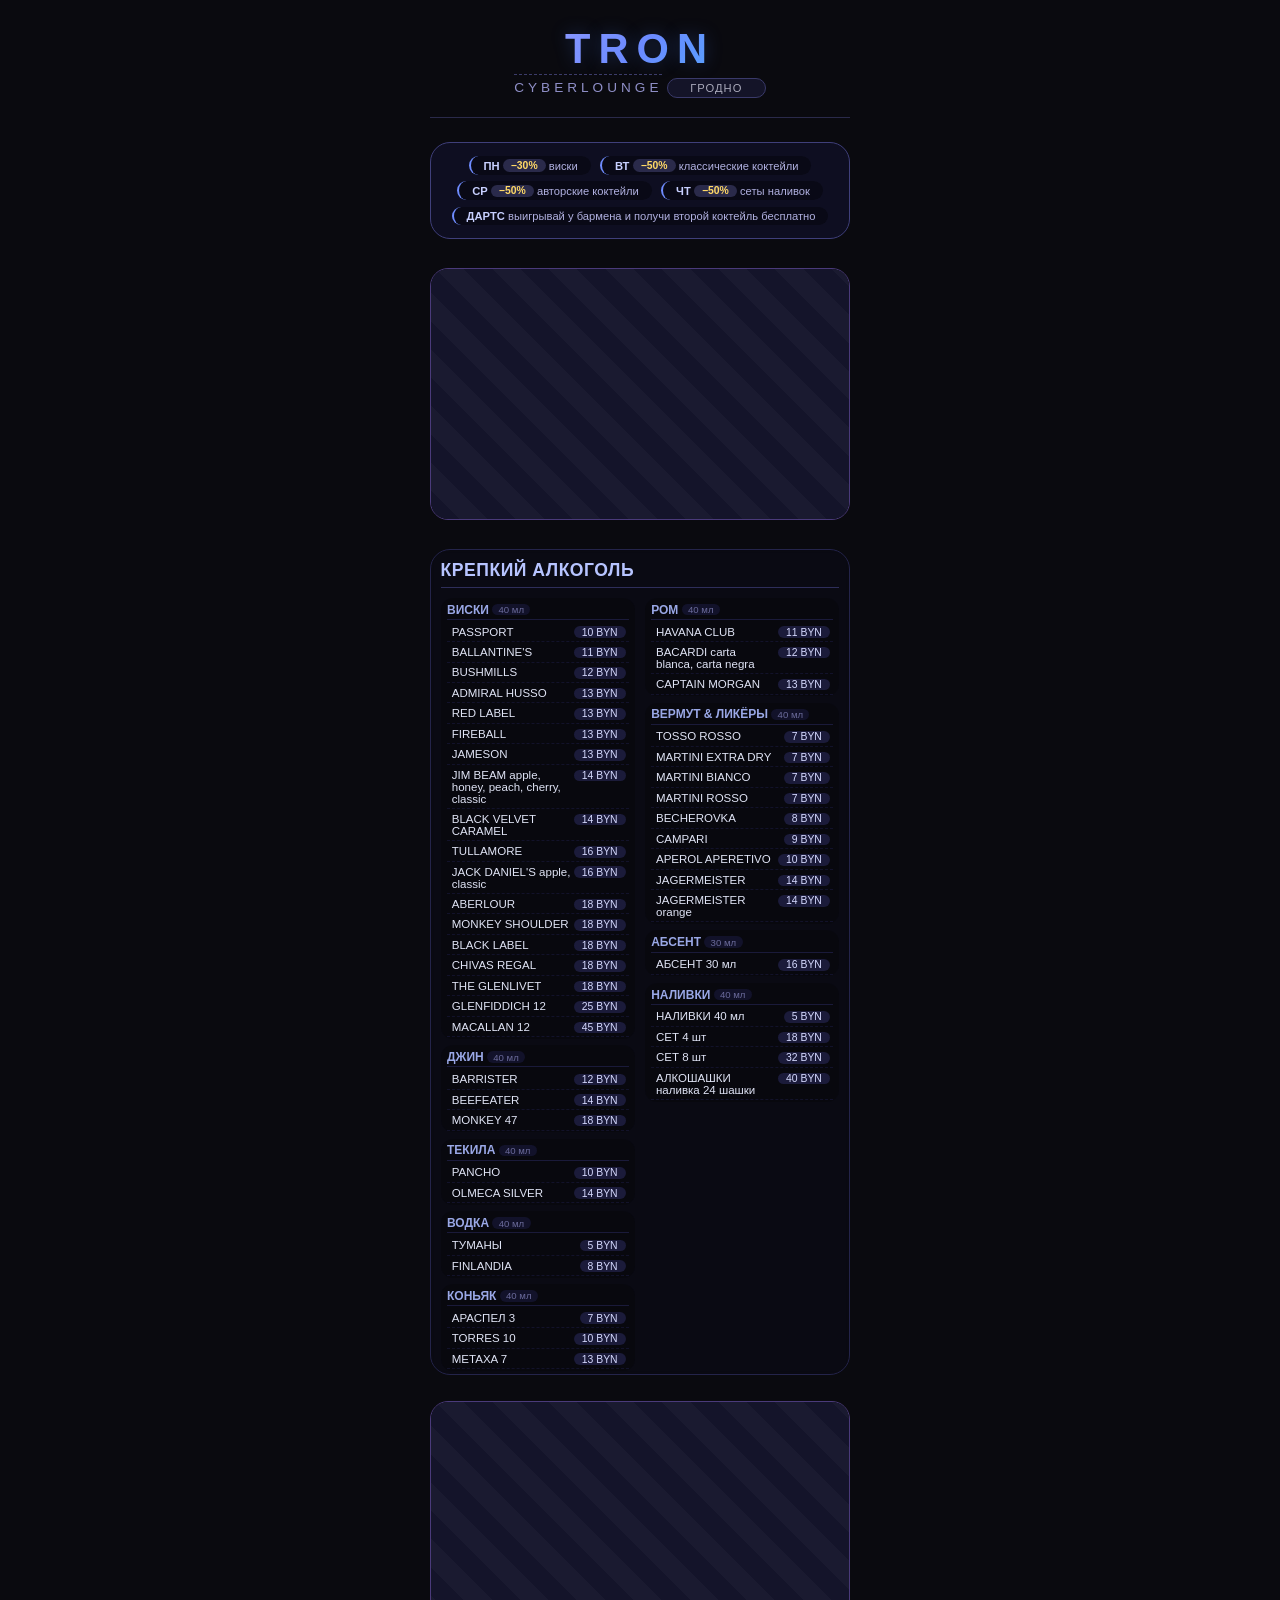
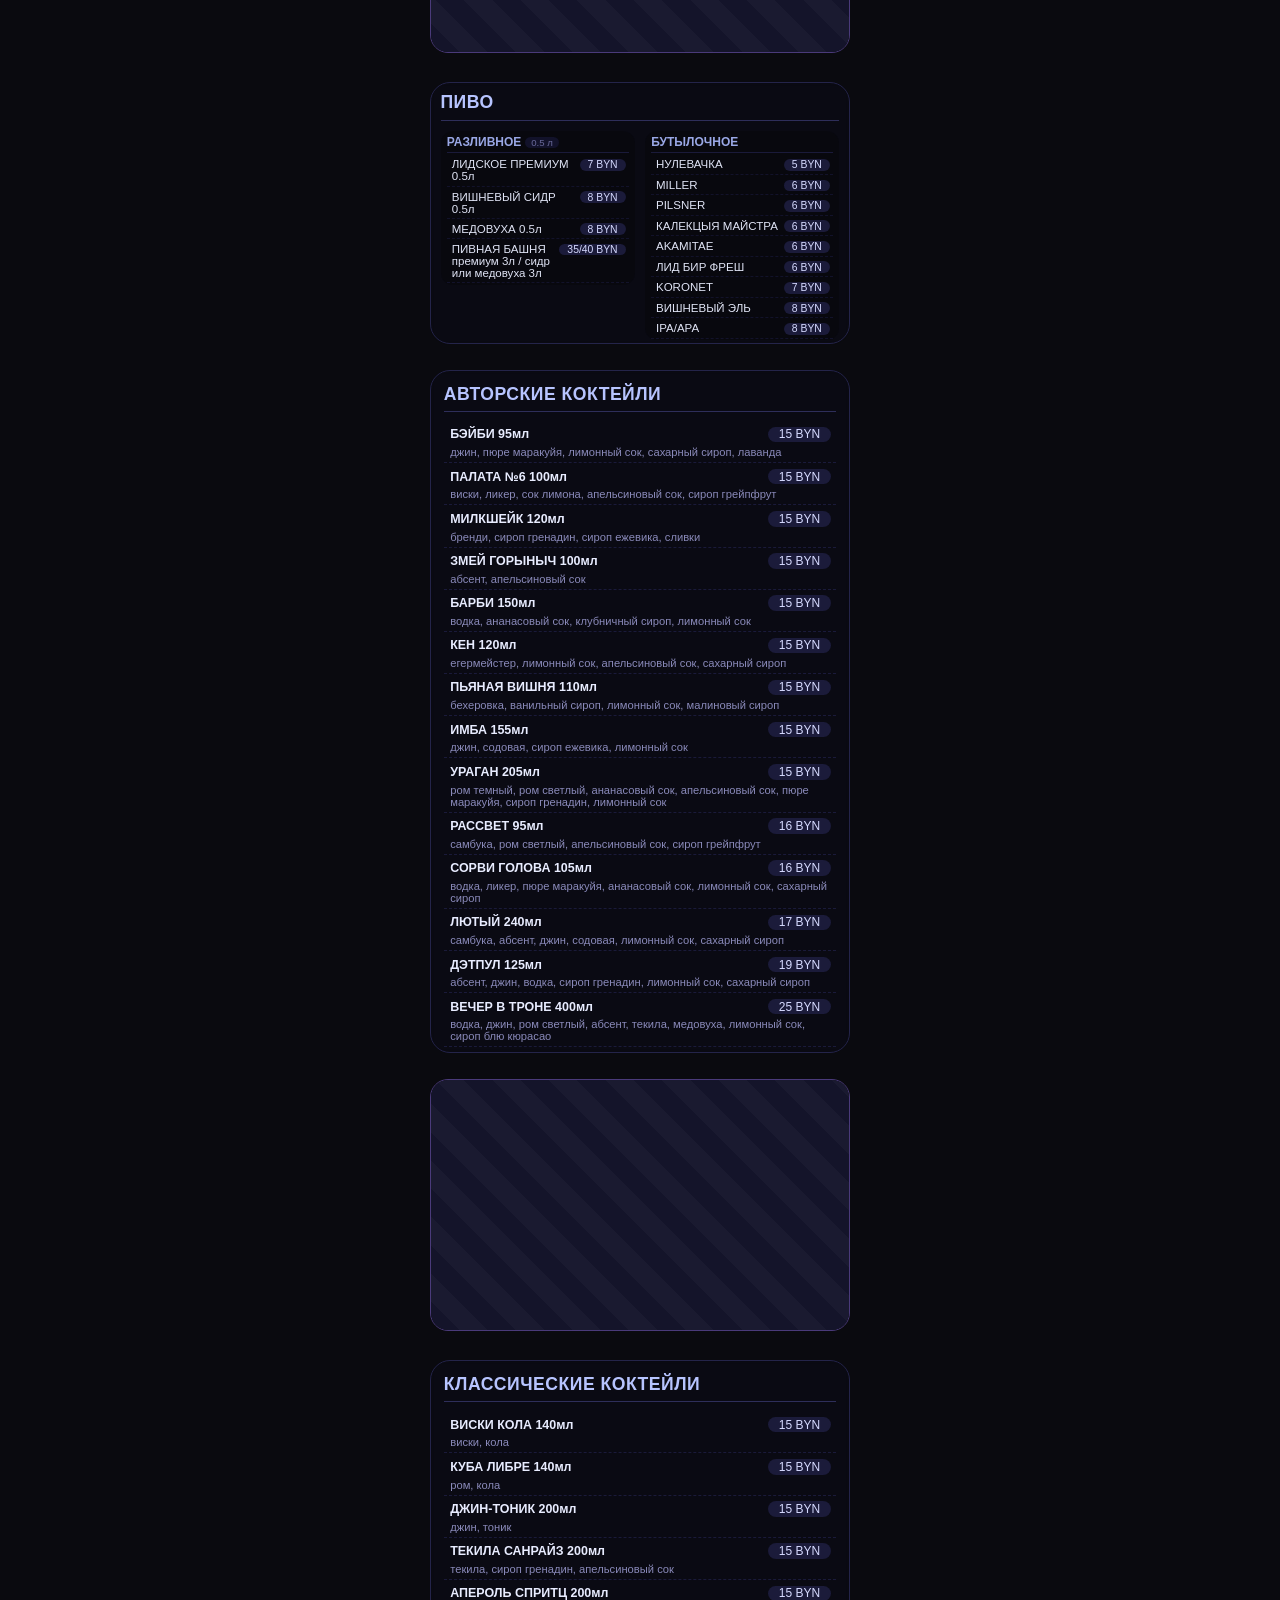
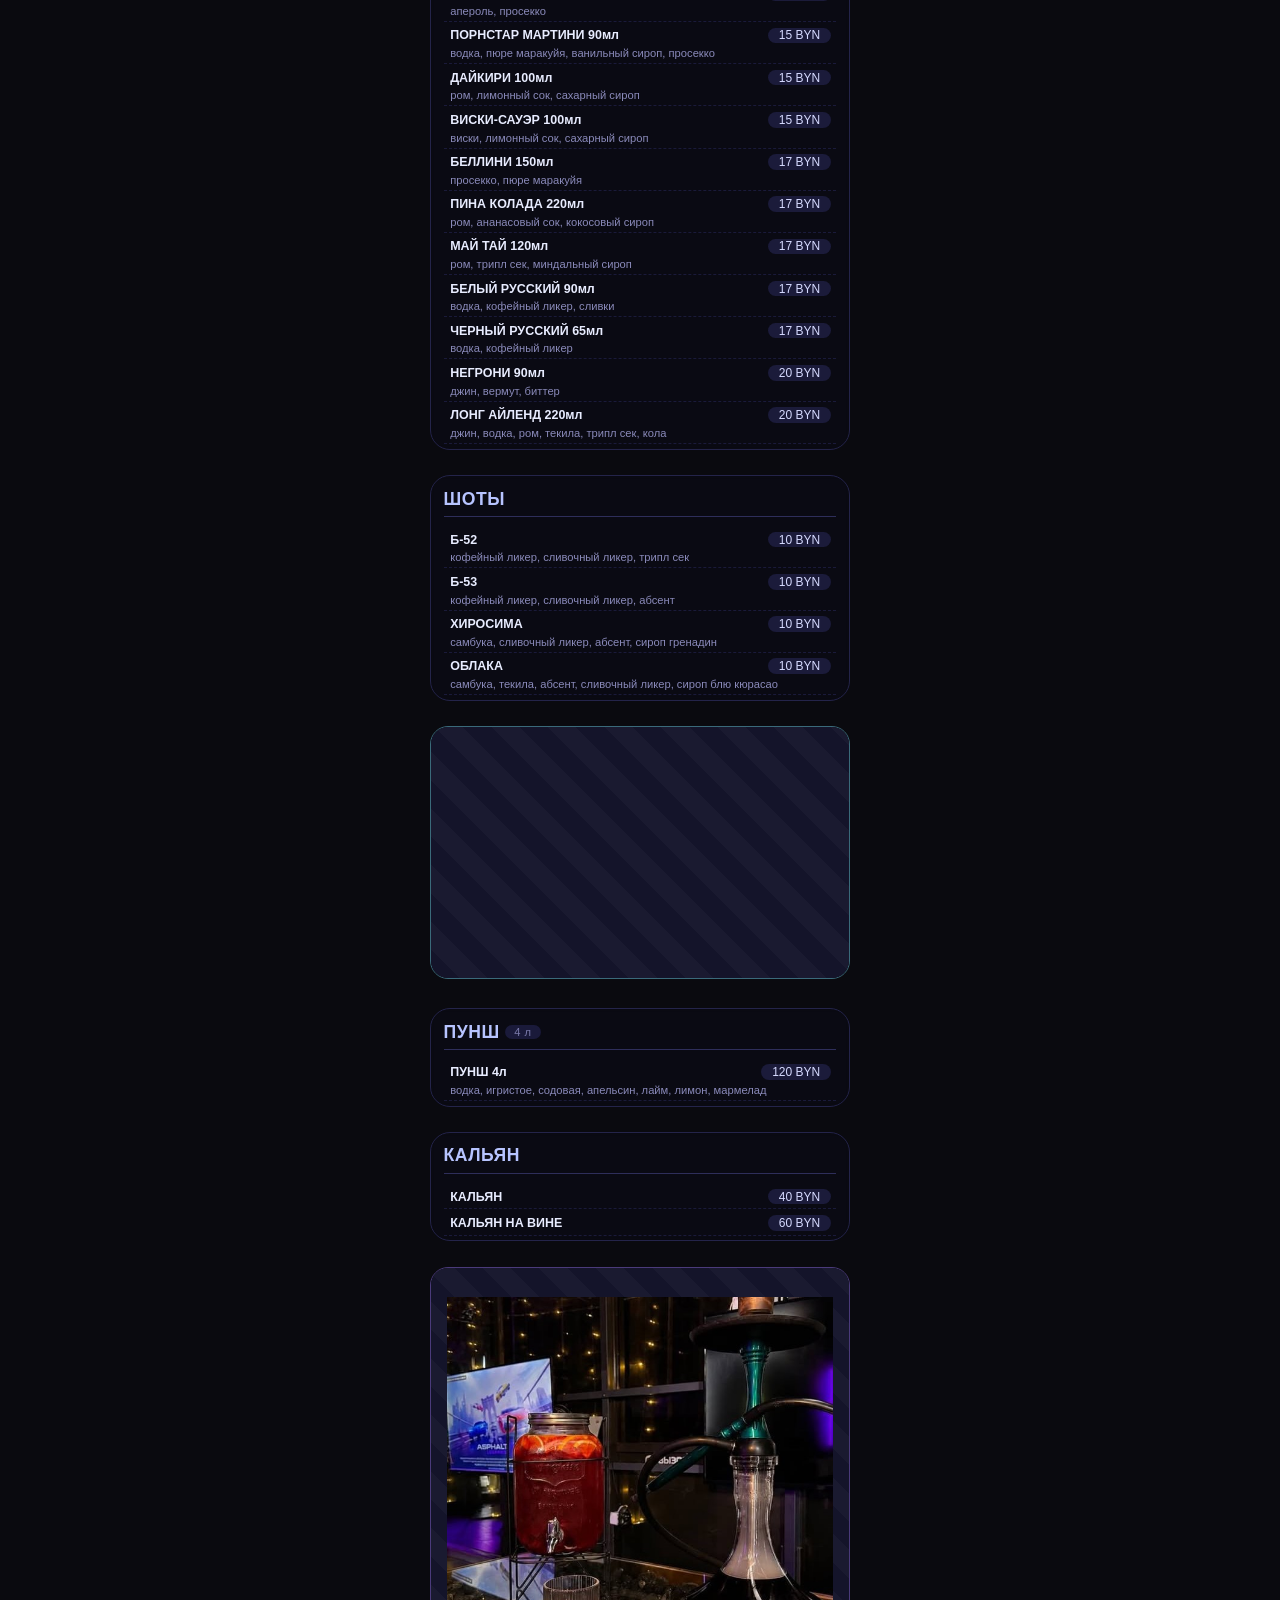
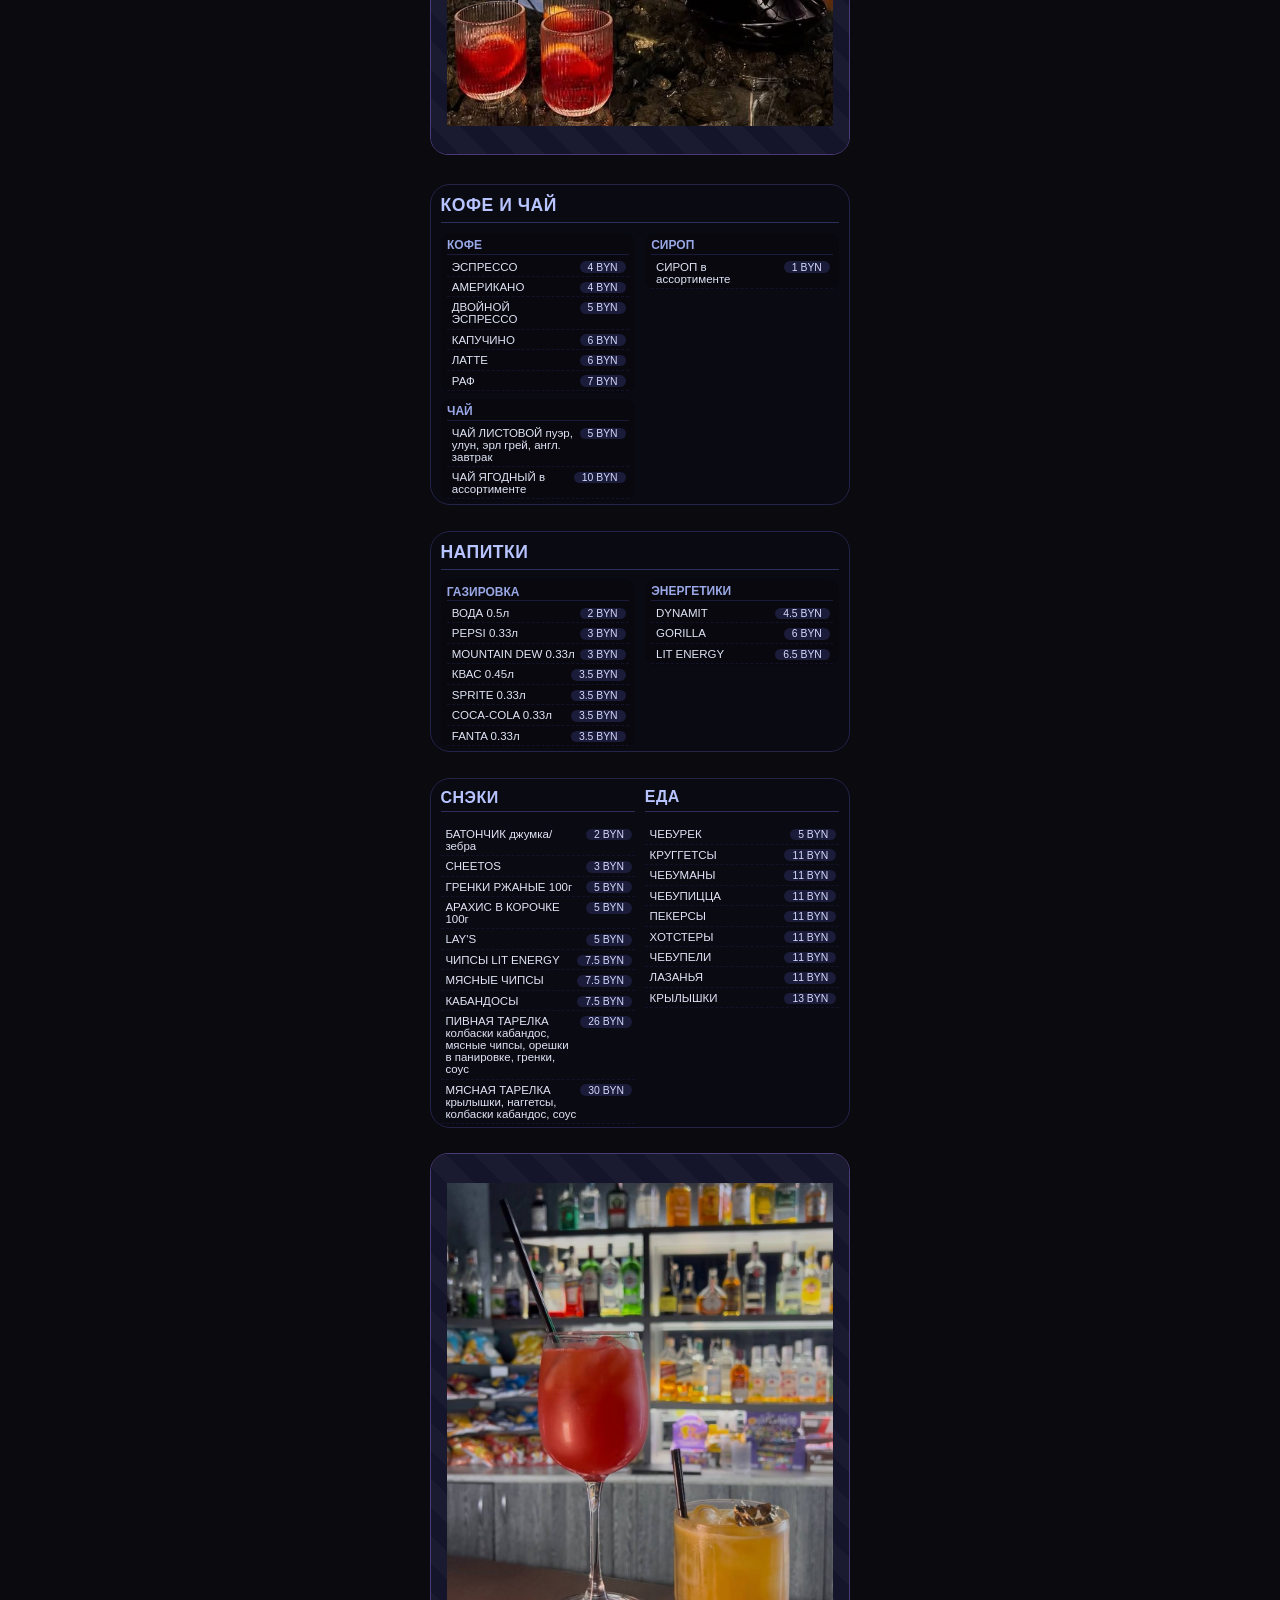
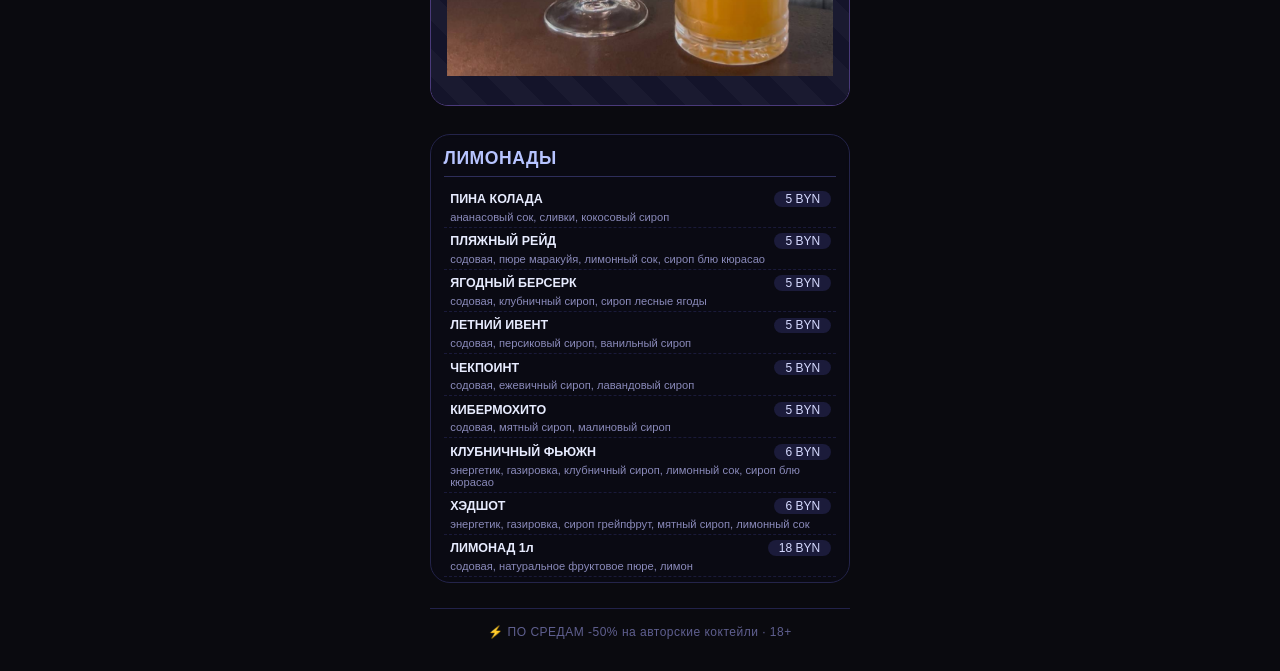
==== TronBar2/index.html @ 582d9aaa "Add files via upload" ====
<!-- ========== index.html ========== -->
<!DOCTYPE html>
<html lang="ru">
<head>
    <meta charset="UTF-8">
    <meta name="viewport" content="width=device-width, initial-scale=1.0, maximum-scale=1.0, user-scalable=yes">
    <title>Меню | Бар Трон · Гродно</title>
    <link rel="stylesheet" href="style.css">
</head>
<body>
    <div class="menu-container">

        <!-- ===== ШАПКА ===== -->
        <header class="cyber-header">
            <h1>TRON</h1>
            <div class="sub">CYBERLOUNGE</div>
            <div class="city-tag">ГРОДНО</div>
        </header>

        <!-- ===== АКЦИИ ===== -->
        <div class="promo-ribbon">
            <div class="promo-item"><span class="day">ПН</span> <span class="discount">−30%</span> <span class="desc">виски</span></div>
            <div class="promo-item"><span class="day">ВТ</span> <span class="discount">−50%</span> <span class="desc">классические коктейли</span></div>
            <div class="promo-item"><span class="day">СР</span> <span class="discount">−50%</span> <span class="desc">авторские коктейли</span></div>
            <div class="promo-item"><span class="day">ЧТ</span> <span class="discount">−50%</span> <span class="desc">сеты наливок</span></div>
            <div class="promo-item"><span class="day">ДАРТС</span> <span class="desc">выигрывай у бармена и получи второй коктейль бесплатно</span></div>
        </div>

        <!-- ===== ФОТО 1 ===== -->
        <div class="media-block photo-block">
            <div class="media-placeholder">
                <video width="100%" height="auto" autoplay muted loop playsinline>
                    <source src="1.MOV" type="video/mp4">
                    Ваш браузер не поддерживает видео.
                </video>
            </div>
        </div>

        <!-- ===== КРЕПКИЙ АЛКОГОЛЬ (2 колонки) ===== -->
        <div class="section two-col-section">
            <h2 class="section-title">КРЕПКИЙ АЛКОГОЛЬ</h2>
            <div class="two-col-grid">
                <!-- Левая колонка -->
                <div class="col">
                    <div class="sub-section">
                        <h3 class="sub-title">ВИСКИ <span class="vol">40 мл</span></h3>
                        <div class="item-grid" id="whiskey"></div>
                    </div>
                    <div class="sub-section">
                        <h3 class="sub-title">ДЖИН <span class="vol">40 мл</span></h3>
                        <div class="item-grid" id="gin"></div>
                    </div>
                    <div class="sub-section">
                        <h3 class="sub-title">ТЕКИЛА <span class="vol">40 мл</span></h3>
                        <div class="item-grid" id="tequila"></div>
                    </div>
                    <div class="sub-section">
                        <h3 class="sub-title">ВОДКА <span class="vol">40 мл</span></h3>
                        <div class="item-grid" id="vodka"></div>
                    </div>
                    <div class="sub-section">
                        <h3 class="sub-title">КОНЬЯК <span class="vol">40 мл</span></h3>
                        <div class="item-grid" id="cognac"></div>
                    </div>
                </div>
                <!-- Правая колонка -->
                <div class="col">
                    <div class="sub-section">
                        <h3 class="sub-title">РОМ <span class="vol">40 мл</span></h3>
                        <div class="item-grid" id="rum"></div>
                    </div>
                    <div class="sub-section">
                        <h3 class="sub-title">ВЕРМУТ &amp; ЛИКЁРЫ <span class="vol">40 мл</span></h3>
                        <div class="item-grid" id="liqueur"></div>
                    </div>
                    <div class="sub-section">
                        <h3 class="sub-title">АБСЕНТ <span class="vol">30 мл</span></h3>
                        <div class="item-grid" id="absinthe"></div>
                    </div>
                    <div class="sub-section">
                        <h3 class="sub-title">НАЛИВКИ <span class="vol">40 мл</span></h3>
                        <div class="item-grid" id="liqueurs"></div>
                    </div>
                </div>
            </div>
        </div>

        <!-- ===== ФОТО 2 ===== -->
        <div class="media-block photo-block">
            <div class="media-placeholder">
                <video width="100%" height="auto" autoplay muted loop playsinline>
                    <source src="2.MOV" type="video/mp4">
                    Ваш браузер не поддерживает видео.
                </video>
            </div>
        </div>

        <!-- ===== ПИВО (2 колонки) ===== -->
        <div class="section two-col-section">
            <h2 class="section-title">ПИВО</h2>
            <div class="two-col-grid">
                <div class="col">
                    <div class="sub-section">
                        <h3 class="sub-title">РАЗЛИВНОЕ <span class="vol">0.5 л</span></h3>
                        <div class="item-grid" id="draft-beer"></div>
                    </div>
                </div>
                <div class="col">
                    <div class="sub-section">
                        <h3 class="sub-title">БУТЫЛОЧНОЕ</h3>
                        <div class="item-grid" id="bottled-beer"></div>
                    </div>
                </div>
            </div>
        </div>

        <!-- ===== АВТОРСКИЕ КОКТЕЙЛИ (полная ширина, цена справа) ===== -->
        <section class="section">
            <h2 class="section-title">АВТОРСКИЕ КОКТЕЙЛИ</h2>
            <div class="item-grid full-width price-right" id="author-cocktails"></div>
        </section>

        <!-- ===== ФОТО 3 ===== -->
        <div class="media-block photo-block">
            <div class="media-placeholder">
                <video width="100%" height="auto" autoplay muted loop playsinline>
                    <source src="3.MOV" type="video/mp4">
                    Ваш браузер не поддерживает видео.
                </video>
            </div>
        </div>

        <!-- ===== КЛАССИЧЕСКИЕ КОКТЕЙЛИ (полная ширина, цена справа) ===== -->
        <section class="section">
            <h2 class="section-title">КЛАССИЧЕСКИЕ КОКТЕЙЛИ</h2>
            <div class="item-grid full-width price-right" id="classic-cocktails"></div>
        </section>

        <!-- ===== ШОТЫ (полная ширина, цена справа) ===== -->
        <section class="section">
            <h2 class="section-title">ШОТЫ</h2>
            <div class="item-grid full-width price-right" id="shots"></div>
        </section>

        <!-- ===== ВИДЕО 3 ===== -->
        <div class="media-block video-block">
            <div class="media-placeholder">
                <video width="100%" height="auto" autoplay muted loop playsinline>
                    <source src="IMG_1672.MP4" type="video/mp4">
                    Ваш браузер не поддерживает видео.
                </video>
            </div>
        </div>

        <!-- ===== ПУНШ ===== -->
        <section class="section">
            <h2 class="section-title">ПУНШ <span class="vol">4 л</span></h2>
            <div class="item-grid full-width price-right" id="punch"></div>
        </section>

        <!-- ===== КАЛЬЯН ===== -->
        <section class="section">
            <h2 class="section-title">КАЛЬЯН</h2>
            <div class="item-grid full-width" id="hookah"></div>
        </section>

        <!-- ===== ФОТО 4 ===== -->
        <div class="media-block photo-block">
            <div class="media-placeholder">
                <img src="725860027_17977106919041726_407087935219257205_n.jpg" alt="Фото бара Трон" style="width:100%; height:auto; display:block;">
            </div>
        </div>

        <!-- ===== КОФЕ И ЧАЙ (2 колонки) ===== -->
        <div class="section two-col-section">
            <h2 class="section-title">КОФЕ И ЧАЙ</h2>
            <div class="two-col-grid">
                <div class="col">
                    <div class="sub-section">
                        <h3 class="sub-title">КОФЕ</h3>
                        <div class="item-grid" id="coffee-short"></div>
                    </div>
                    <div class="sub-section">
                        <h3 class="sub-title">ЧАЙ</h3>
                        <div class="item-grid" id="tea"></div>
                    </div>
                </div>
                <div class="col">
                    <div class="sub-section">
                        <h3 class="sub-title">СИРОП</h3>
                        <div class="item-grid" id="syrup"></div>
                    </div>
                </div>
            </div>
        </div>

        <!-- ===== НАПИТКИ (2 колонки) ===== -->
        <div class="section two-col-section">
            <h2 class="section-title">НАПИТКИ</h2>
            <div class="two-col-grid">
                <div class="col">
                    <div class="sub-section">
                        <h3 class="sub-title">ГАЗИРОВКА</h3>
                        <div class="item-grid" id="soda"></div>
                    </div>
                </div>
                <div class="col">
                    <div class="sub-section">
                        <h3 class="sub-title">ЭНЕРГЕТИКИ</h3>
                        <div class="item-grid" id="energy"></div>
                    </div>
                </div>
            </div>
        </div>

        <!-- ===== СНЭКИ + ЕДА (2 колонки) ===== -->
        <div class="section two-col-section">
            <div class="two-col-grid">
                <div class="col">
                    <h2 class="section-title" style="font-size:1rem; border-bottom-color:#2e2e5a;">СНЭКИ</h2>
                    <div class="item-grid" id="snacks"></div>
                </div>
                <div class="col">
                    <h2 class="section-title" style="font-size:1rem; border-bottom-color:#2e2e5a;">ЕДА</h2>
                    <div class="item-grid" id="food"></div>
                </div>
            </div>
        </div>

        <!-- ===== ФОТО 5 ===== -->
        <div class="media-block photo-block">
            <div class="media-placeholder">
                <img src="photo_2026-07-29_14-20-45.jpg" alt="Фото бара Трон" style="width:100%; height:auto; display:block;">
            </div>
        </div>

        <!-- ===== ЛИМОНАДЫ (полная ширина, цена справа) ===== -->
        <section class="section">
            <h2 class="section-title">ЛИМОНАДЫ</h2>
            <div class="item-grid full-width price-right" id="lemonades"></div>
        </section>

        <footer class="footer-note">
            ⚡ ПО СРЕДАМ -50% на авторские коктейли · 18+
        </footer>
    </div>

    <script src="script.js"></script>
</body>
</html>
---- TronBar2/style.css ----
/* ========== style.css ========== */
* {
    margin: 0;
    padding: 0;
    box-sizing: border-box;
    font-family: -apple-system, BlinkMacSystemFont, 'Segoe UI', Roboto, Helvetica, Arial, sans-serif;
}

body {
    background: #0a0a0f;
    background-image: radial-gradient(circle at 20% 30%, #14141e 0%, #050508 100%);
    color: #e0e0f0;
    padding: 0.8rem;
    min-height: 100vh;
    display: flex;
    flex-direction: column;
    align-items: center;
}

.menu-container {
    max-width: 480px;
    width: 100%;
    margin: 0 auto;
}

/* ===== ШАПКА ===== */
.cyber-header {
    text-align: center;
    padding: 0.6rem 0 1.2rem;
    border-bottom: 1px solid #2a2a4a;
    margin-bottom: 1.5rem;
}

.cyber-header h1 {
    font-size: 2.6rem;
    font-weight: 700;
    letter-spacing: 8px;
    text-transform: uppercase;
    background: linear-gradient(135deg, #b7aaff, #6f8cff, #3cc6ff);
    -webkit-background-clip: text;
    background-clip: text;
    color: transparent;
    text-shadow: 0 0 18px rgba(70, 130, 255, 0.25);
    line-height: 1.1;
}

.cyber-header .sub {
    color: #8f8fc7;
    letter-spacing: 4px;
    font-size: 0.85rem;
    border-top: 1px dashed #3c3c6a;
    display: inline-block;
    padding-top: 0.3rem;
}

.city-tag {
    display: inline-block;
    background: rgba(60, 60, 140, 0.2);
    padding: 0.2rem 1.4rem;
    border-radius: 40px;
    font-size: 0.7rem;
    color: #aab;
    letter-spacing: 1px;
    border: 1px solid #3a3a6a;
    margin-top: 0.4rem;
}

/* ===== АКЦИИ ===== */
.promo-ribbon {
    background: rgba(16, 16, 40, 0.75);
    backdrop-filter: blur(6px);
    border: 1px solid #3f3f7a;
    border-radius: 20px;
    padding: 0.8rem 0.6rem;
    margin-bottom: 1.8rem;
    display: flex;
    flex-wrap: wrap;
    justify-content: center;
    gap: 0.4rem 0.6rem;
}

.promo-item {
    background: rgba(0, 0, 0, 0.35);
    padding: 0.2rem 0.8rem;
    border-radius: 40px;
    font-size: 0.7rem;
    font-weight: 500;
    border-left: 2px solid #6f8cff;
    display: flex;
    align-items: center;
    gap: 0.2rem;
}

.promo-item .day { color: #c8d0ff; font-weight: 700; }
.promo-item .discount { color: #ffd966; background: #2a2a4a; padding: 0.05rem 0.5rem; border-radius: 30px; font-size: 0.65rem; font-weight: 700; }
.promo-item .desc { color: #b0b0e0; }

/* ===== МЕДИА-БЛОКИ ===== */
.media-block {
    border-radius: 18px;
    overflow: hidden;
    background: #10101e;
    border: 1px solid #2d2d5a;
    margin-bottom: 1.8rem;
    min-height: 80px;
    display: flex;
    align-items: center;
    justify-content: center;
}

.photo-block { border-color: #4a3a7a; }
.video-block { border-color: #3a6a7a; }

.media-placeholder {
    width: 100%;
    padding: 1.8rem 1rem;
    text-align: center;
    color: #6a6a9a;
    background: repeating-linear-gradient(45deg, #14142a 0px, #14142a 20px, #1a1a30 20px, #1a1a30 40px);
    display: flex;
    flex-direction: column;
    gap: 0.2rem;
    font-size: 0.9rem;
}

/* ===== СЕКЦИИ ===== */
.section {
    margin-bottom: 1.6rem;
    background: rgba(10, 10, 22, 0.6);
    backdrop-filter: blur(2px);
    border-radius: 20px;
    padding: 0.8rem 0.8rem 0.3rem;
    border: 1px solid #24244a;
}

.section-title {
    font-size: 1.1rem;
    font-weight: 600;
    letter-spacing: 0.5px;
    color: #b7c4ff;
    padding-bottom: 0.4rem;
    border-bottom: 1px solid #2e2e5a;
    margin-bottom: 0.6rem;
    display: flex;
    align-items: center;
    gap: 0.3rem;
    flex-wrap: wrap;
}

.section-title .vol {
    font-size: 0.7rem;
    font-weight: 400;
    color: #7a7aaa;
    background: #1a1a3a;
    padding: 0.05rem 0.6rem;
    border-radius: 30px;
}

/* ===== ДВЕ КОЛОНКИ (РАЗДЕЛЫ) ===== */
.two-col-section {
    padding: 0.6rem 0.6rem 0.2rem;
}

.two-col-grid {
    display: grid;
    grid-template-columns: 1fr 1fr;
    gap: 0.6rem;
}

.col {
    display: flex;
    flex-direction: column;
    gap: 0.4rem;
}

.sub-section {
    background: rgba(0, 0, 0, 0.2);
    border-radius: 12px;
    padding: 0.3rem 0.4rem 0.1rem;
}

.sub-title {
    font-size: 0.75rem;
    font-weight: 600;
    color: #9aa8e6;
    padding-bottom: 0.15rem;
    border-bottom: 1px solid #1a1a3a;
    margin-bottom: 0.15rem;
    display: flex;
    align-items: center;
    gap: 0.2rem;
    flex-wrap: wrap;
}

.sub-title .vol {
    font-size: 0.6rem;
    font-weight: 400;
    color: #6a6a9a;
    background: #12122a;
    padding: 0.02rem 0.4rem;
    border-radius: 30px;
}

/* ===== ПОЗИЦИИ ВНУТРИ ПОДРАЗДЕЛОВ ===== */
.item-grid {
    display: flex;
    flex-direction: column;
    gap: 0.05rem;
}

.item-grid .menu-item {
    display: flex;
    justify-content: space-between;
    align-items: baseline;
    padding: 0.15rem 0.1rem 0.15rem 0.2rem;
    border-bottom: 1px dashed #12122a;
    font-size: 0.7rem;
    gap: 0.2rem;
}

.item-grid .menu-item .item-name {
    color: #e0e4f5;
    font-weight: 400;
    flex: 1;
    word-break: break-word;
}

.item-grid .menu-item .item-desc {
    color: #7a7aaa;
    font-size: 0.6rem;
    font-weight: 300;
    flex: 1;
    word-break: break-word;
}

.item-grid .menu-item .item-price {
    color: #d6daff;
    background: #1b1b3a;
    padding: 0.02rem 0.5rem;
    border-radius: 30px;
    font-size: 0.65rem;
    font-weight: 500;
    white-space: nowrap;
}

/* ===== ПОЛНАЯ ШИРИНА ДЛЯ КОКТЕЙЛЕЙ ===== */
.item-grid.full-width .menu-item {
    display: flex;
    flex-wrap: wrap;
    font-size: 0.78rem;
    padding: 0.3rem 0.3rem 0.25rem 0.4rem;
    border-bottom: 1px dashed #1a1a3a;
}

/* Первая строка: название + цена */
.item-grid.full-width .menu-item .item-name {
    font-weight: 600;
    color: #e8ecff;
    flex: 0 0 auto;
    white-space: nowrap;
}

.item-grid.full-width .menu-item .item-price {
    flex: 0 0 auto;
    font-size: 0.75rem;
    padding: 0.05rem 0.7rem;
    background: #1b1b3a;
    border-radius: 30px;
    color: #d6daff;
    margin-left: auto;
}

/* Вторая строка: состав на всю ширину */
.item-grid.full-width .menu-item .item-desc {
    flex: 1 1 100%;
    font-size: 0.7rem;
    color: #8a8aba;
    padding-left: 0;
    margin-top: 0.05rem;
    word-break: break-word;
    order: 3; /* Убеждаемся, что состав всегда после названия и цены */
}

/* ===== ЦЕНА СПРАВА ДЛЯ КОКТЕЙЛЕЙ ===== */
.item-grid.price-right .menu-item {
    display: flex;
    flex-wrap: wrap;
    padding: 0.3rem 0.3rem 0.25rem 0.4rem;
    border-bottom: 1px dashed #1a1a3a;
}

/* Первая строка: название + цена */
.item-grid.price-right .menu-item .item-name {
    flex: 0 0 auto;
    font-weight: 600;
    color: #e8ecff;
    white-space: nowrap;
}

.item-grid.price-right .menu-item .item-price {
    flex: 0 0 auto;
    font-size: 0.75rem;
    padding: 0.05rem 0.7rem;
    background: #1b1b3a;
    border-radius: 30px;
    color: #d6daff;
    margin-left: auto;
}

/* Вторая строка: состав на всю ширину */
.item-grid.price-right .menu-item .item-desc {
    flex: 1 1 100%;
    font-size: 0.7rem;
    color: #8a8aba;
    padding-left: 0;
    margin-top: 0.05rem;
    word-break: break-word;
    order: 3;
}

/* ===== ДЛЯ СНЭКОВ И ЕДЫ ===== */
.two-col-section .col .section-title {
    font-size: 1rem;
    border-bottom: 1px solid #2e2e5a;
    margin-bottom: 0.4rem;
    padding-bottom: 0.3rem;
}

.two-col-section .item-grid .menu-item {
    font-size: 0.72rem;
    padding: 0.2rem 0.2rem 0.2rem 0.3rem;
    border-bottom: 1px dashed #12122a;
}

/* ===== ФУТЕР ===== */
.footer-note {
    text-align: center;
    margin-top: 1.5rem;
    padding: 1rem 0.5rem;
    color: #5f5f8f;
    border-top: 1px solid #22224a;
    font-size: 0.75rem;
    letter-spacing: 0.5px;
}

/* ===== ТОЛЬКО МОБИЛЬНЫЕ ===== */
@media (min-width: 769px) {
    body {
        padding: 1rem;
        background: #0a0a0f;
    }
    .menu-container {
        max-width: 420px;
        margin: 0 auto;
    }
}
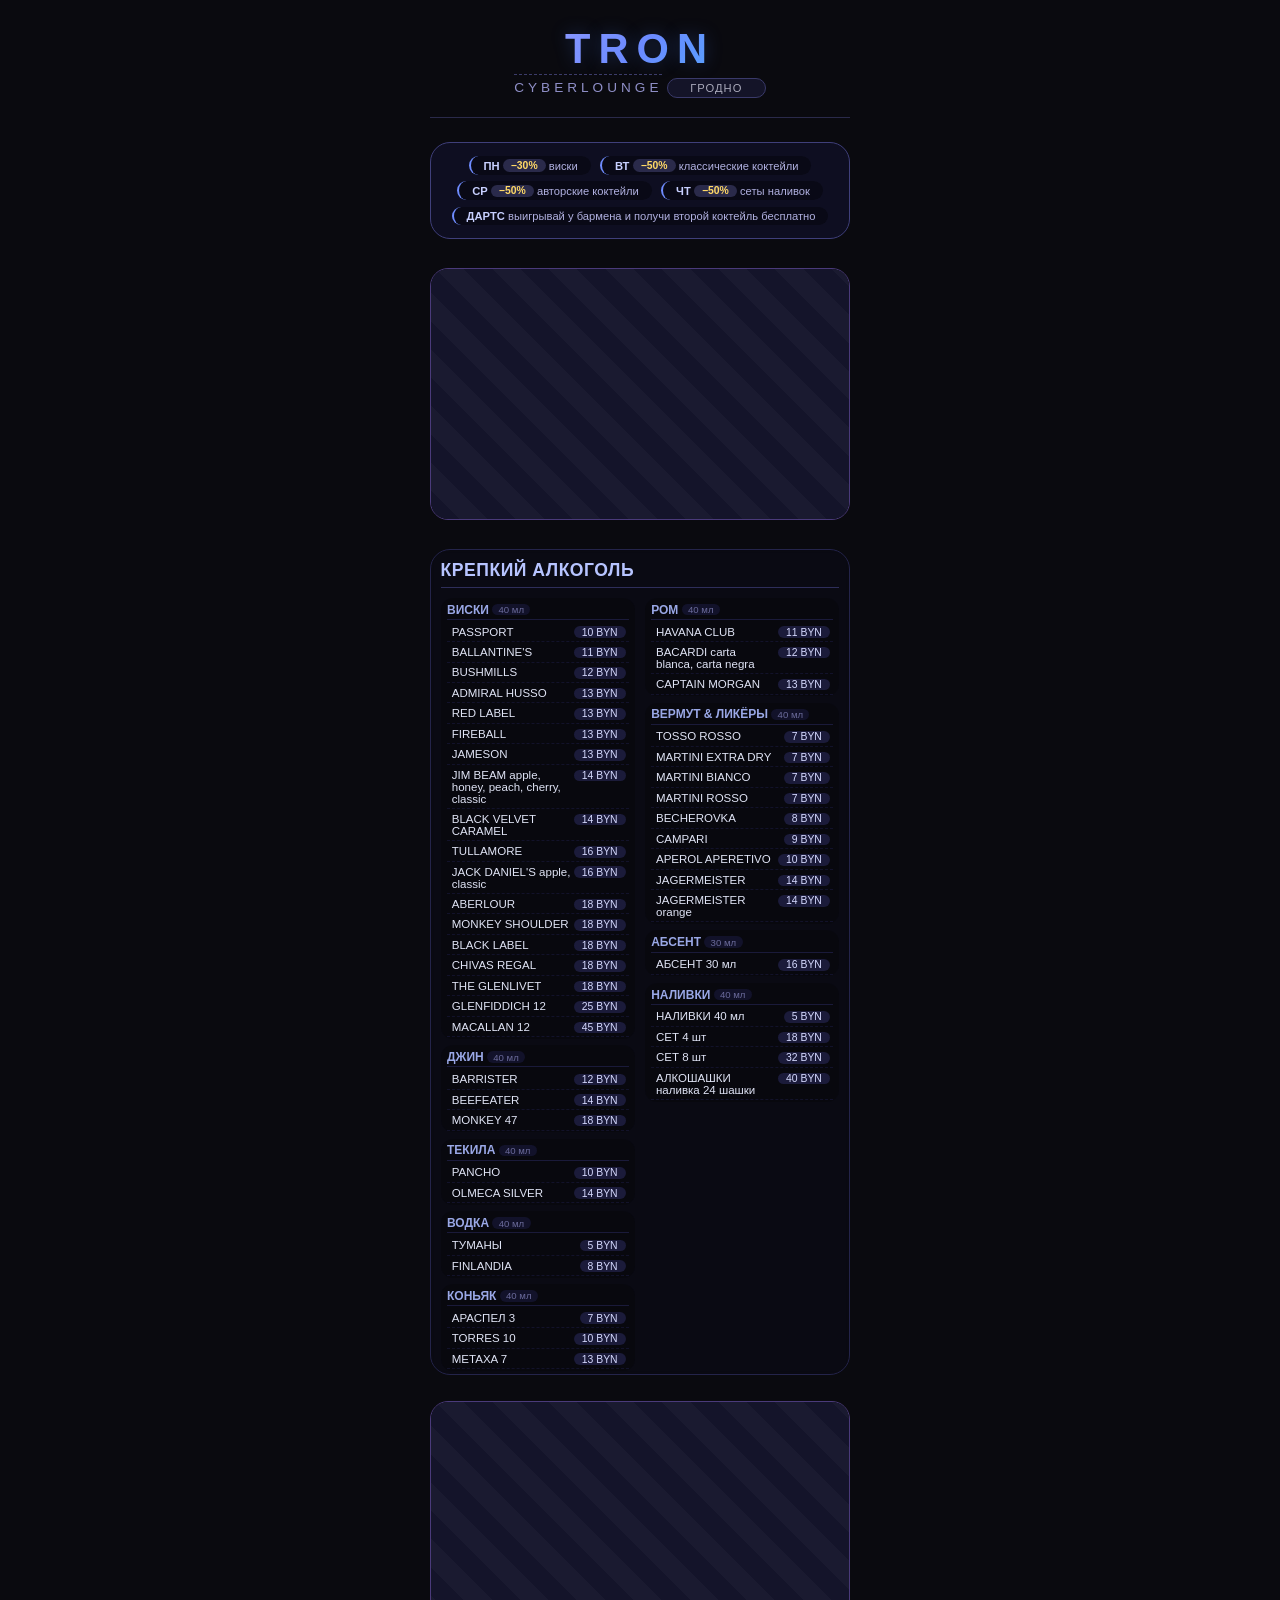
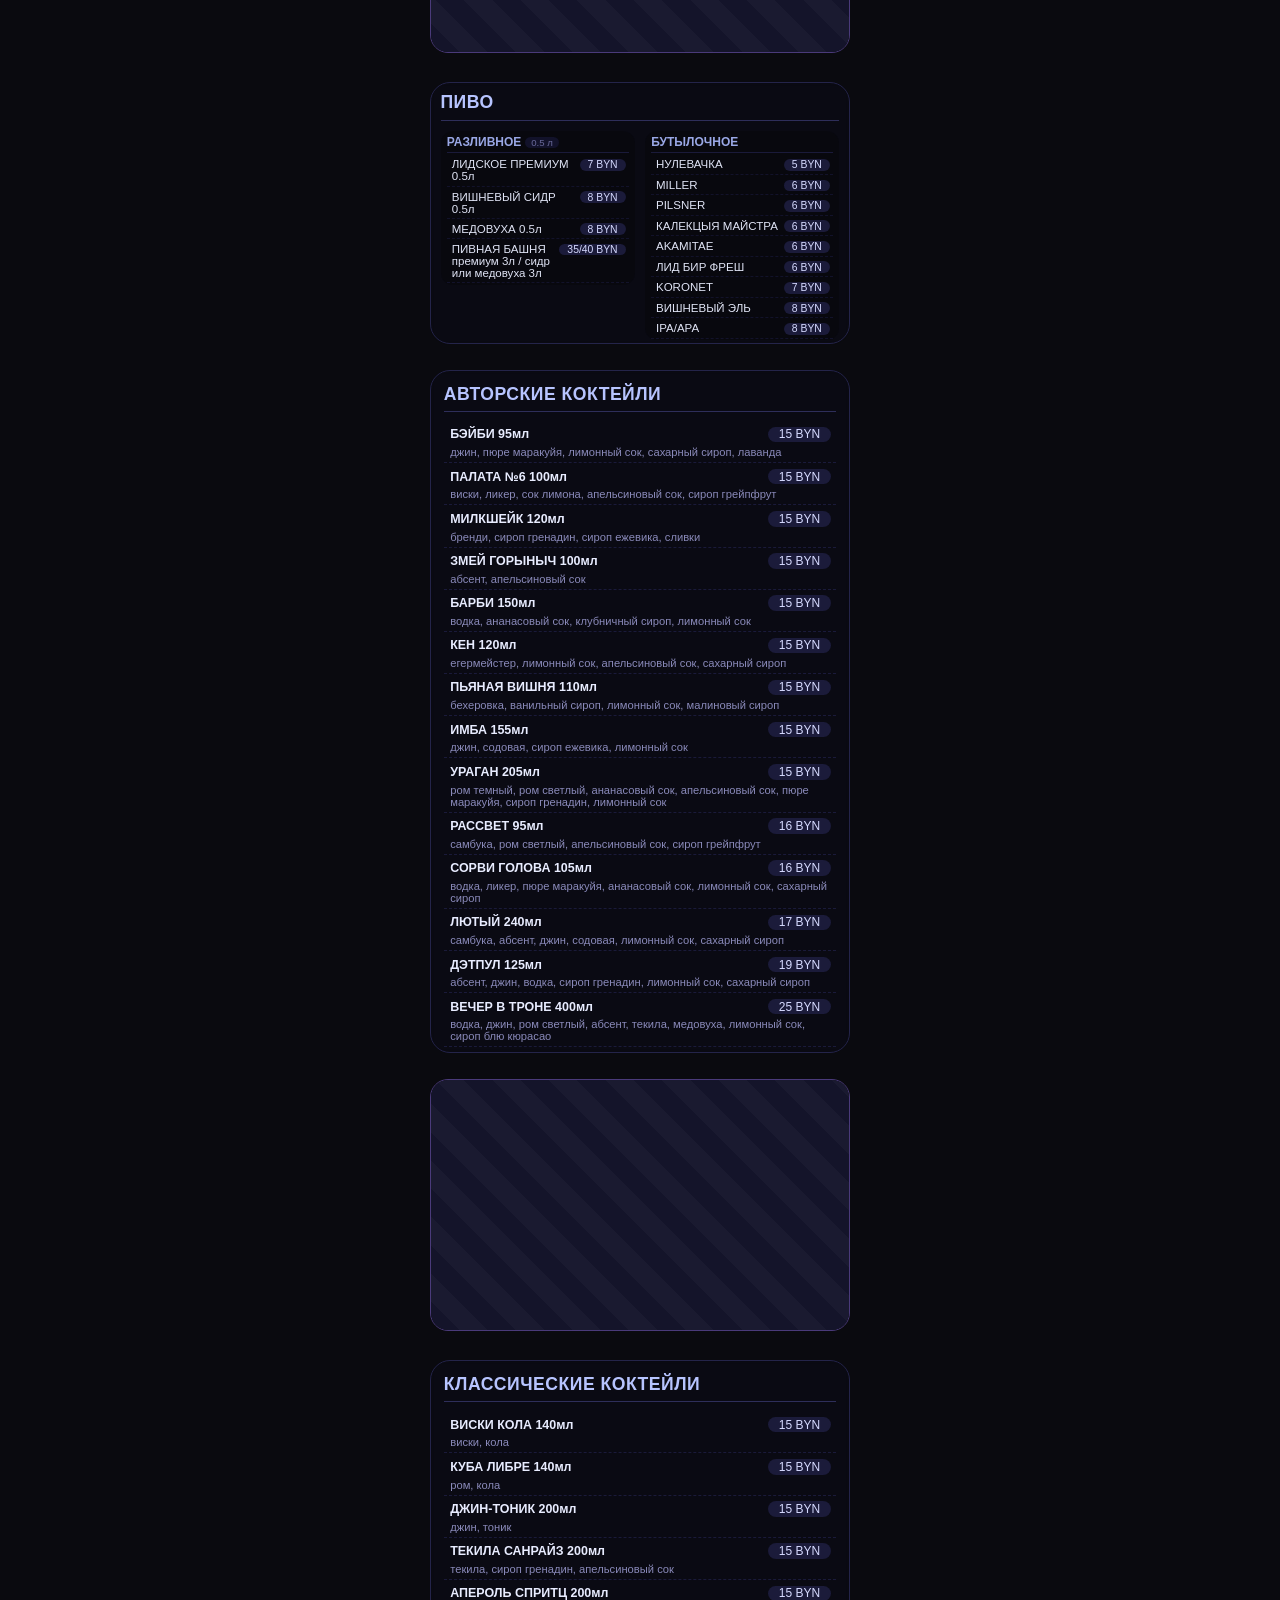
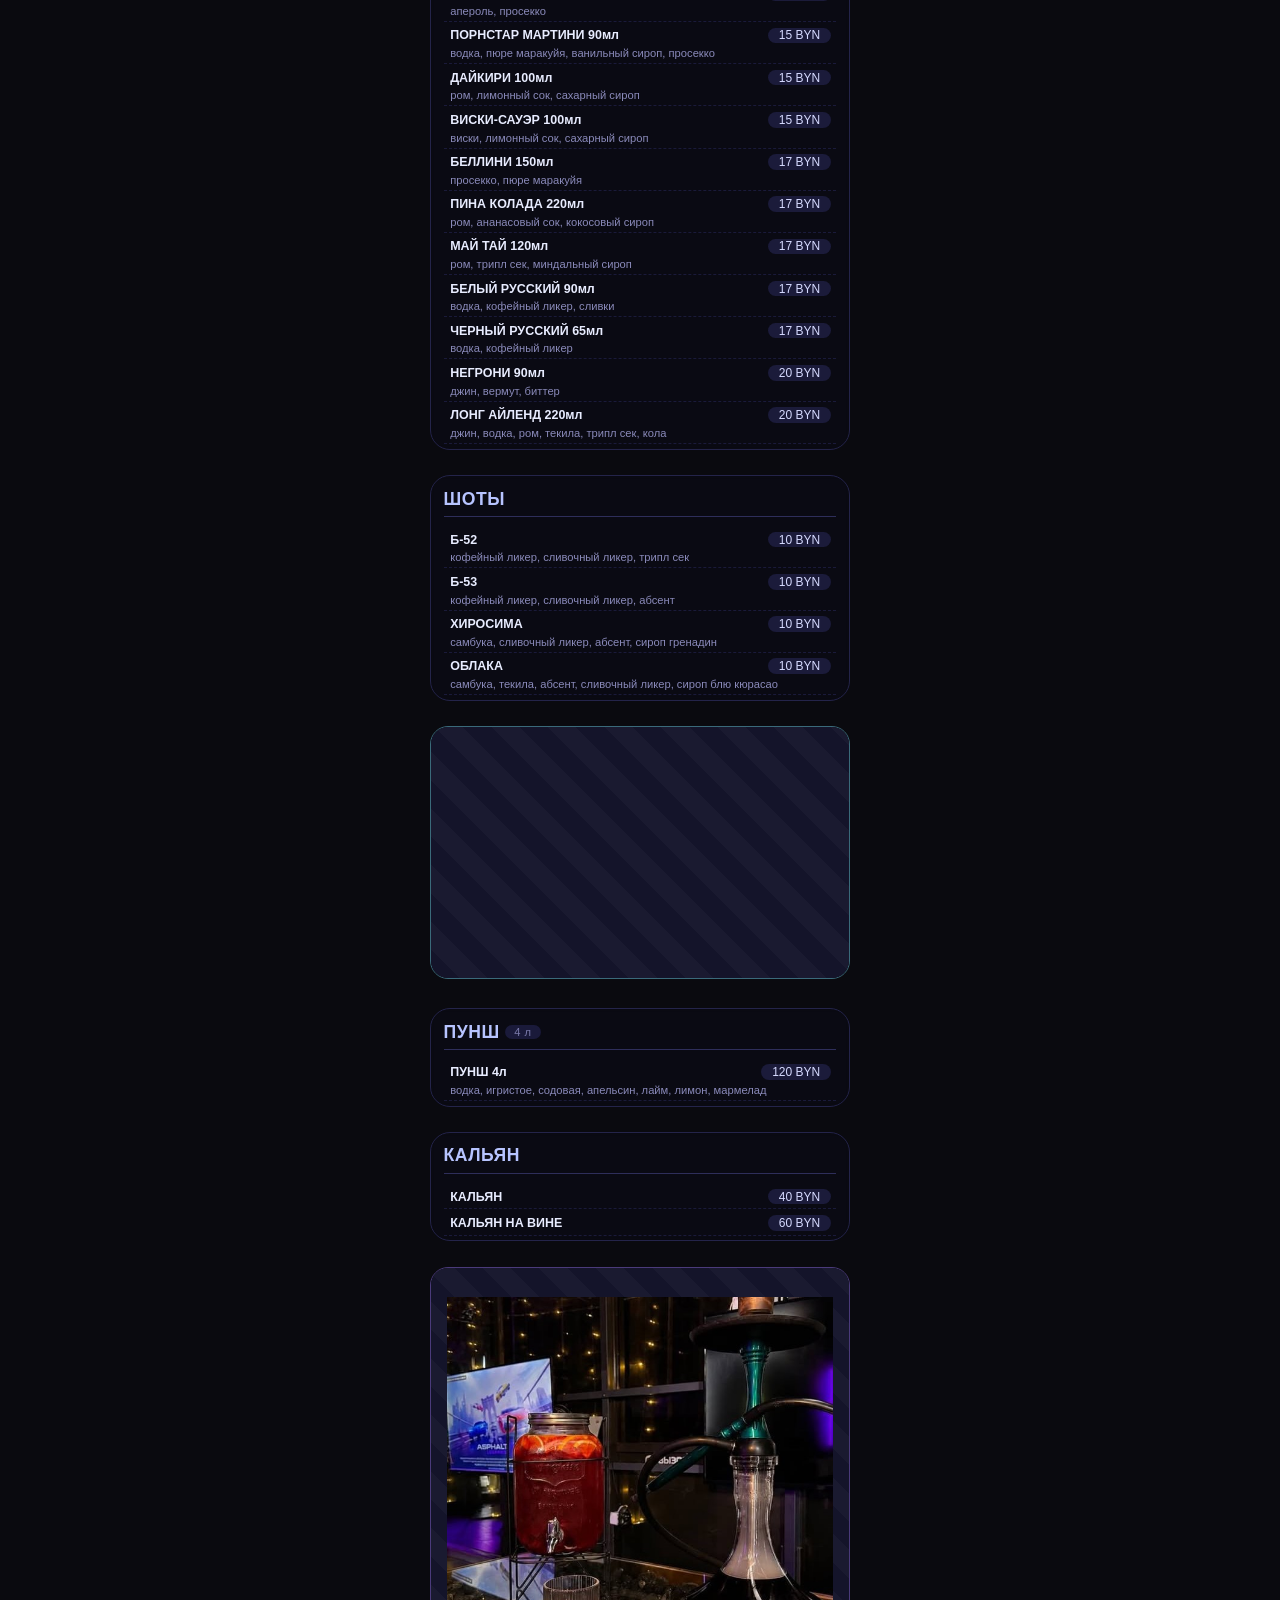
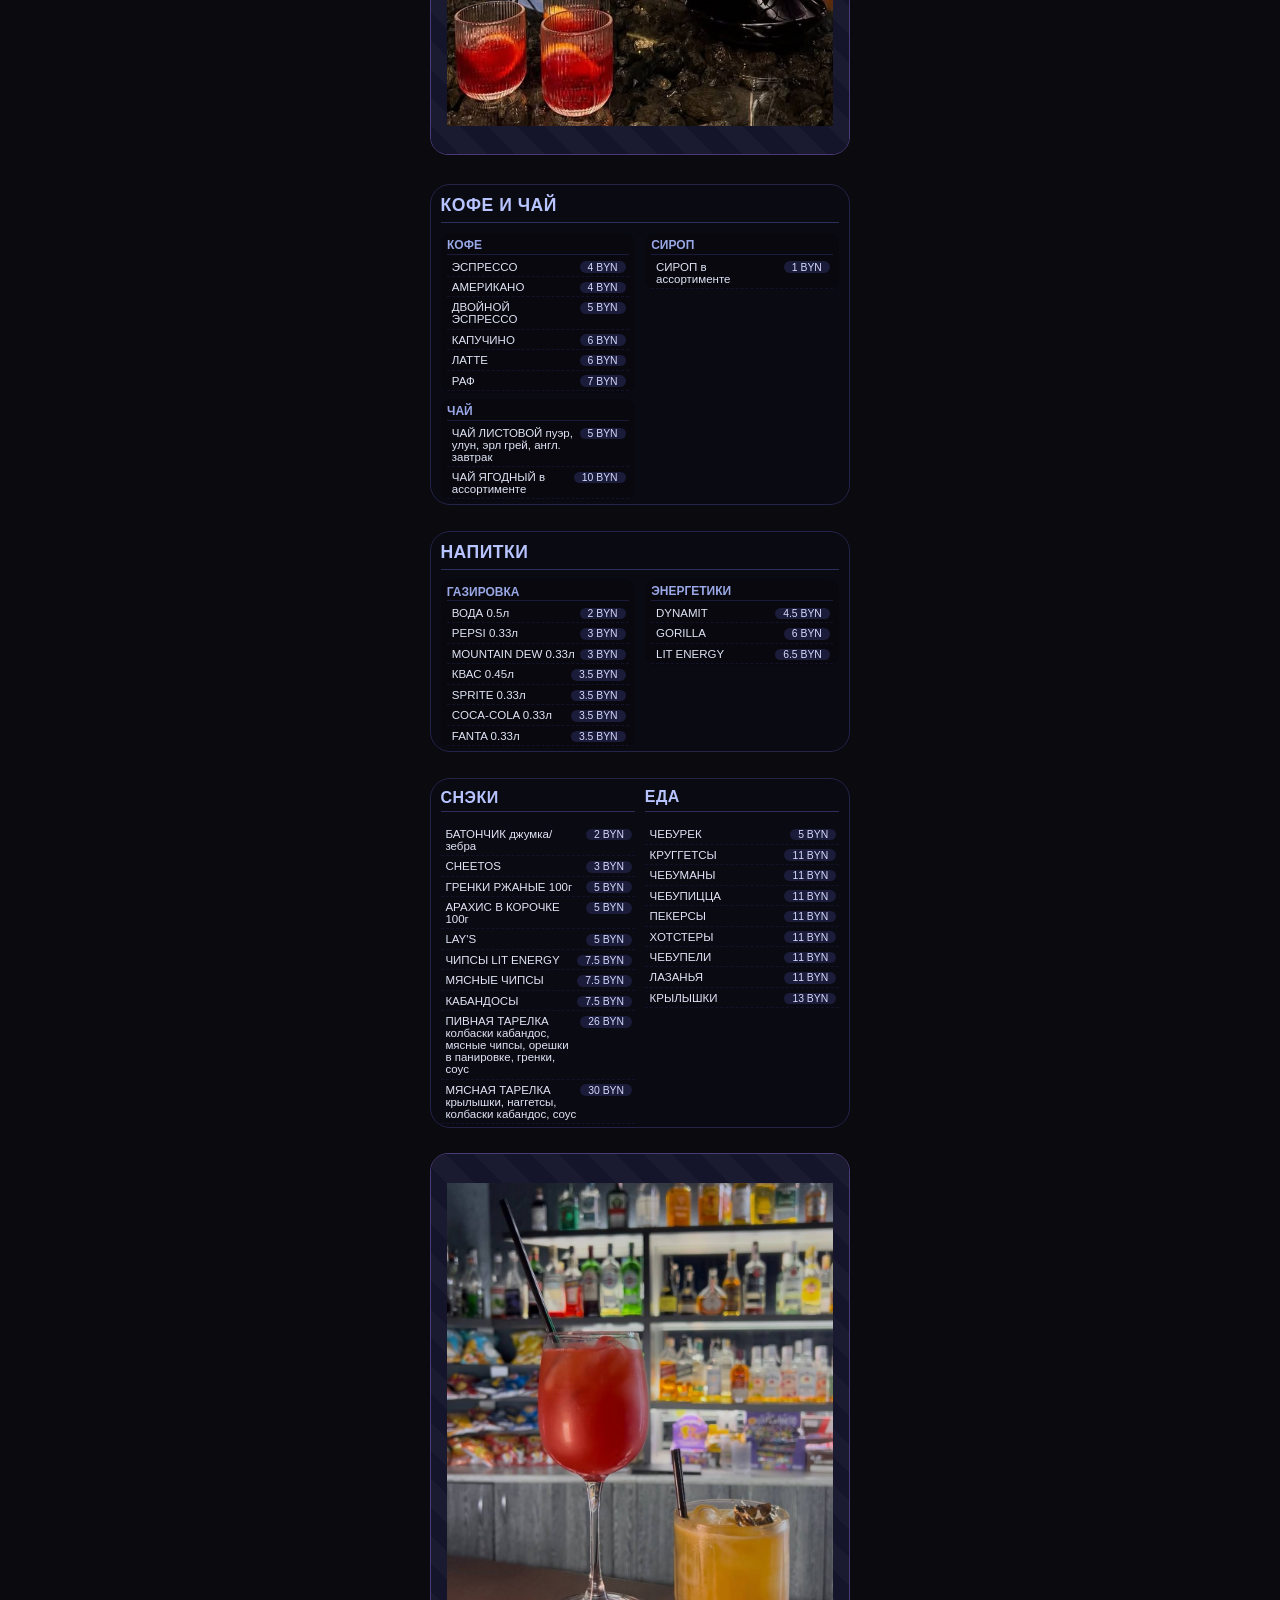
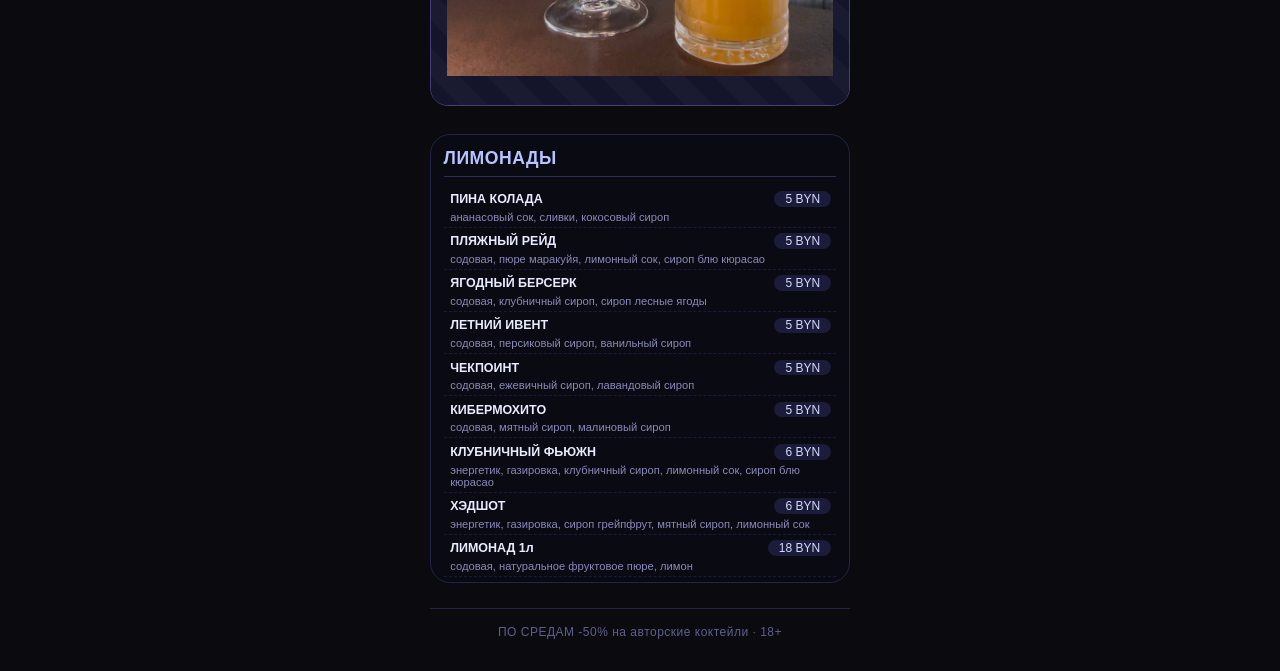
==== commit 5a3aaf4d: "Update index.html" ====
--- a/TronBar2/index.html
+++ b/TronBar2/index.html
@@ -241,10 +241,10 @@
         </section>
 
         <footer class="footer-note">
-            ⚡ ПО СРЕДАМ -50% на авторские коктейли · 18+
+             ПО СРЕДАМ -50% на авторские коктейли · 18+
         </footer>
     </div>
 
     <script src="script.js"></script>
 </body>
-</html>+</html>
